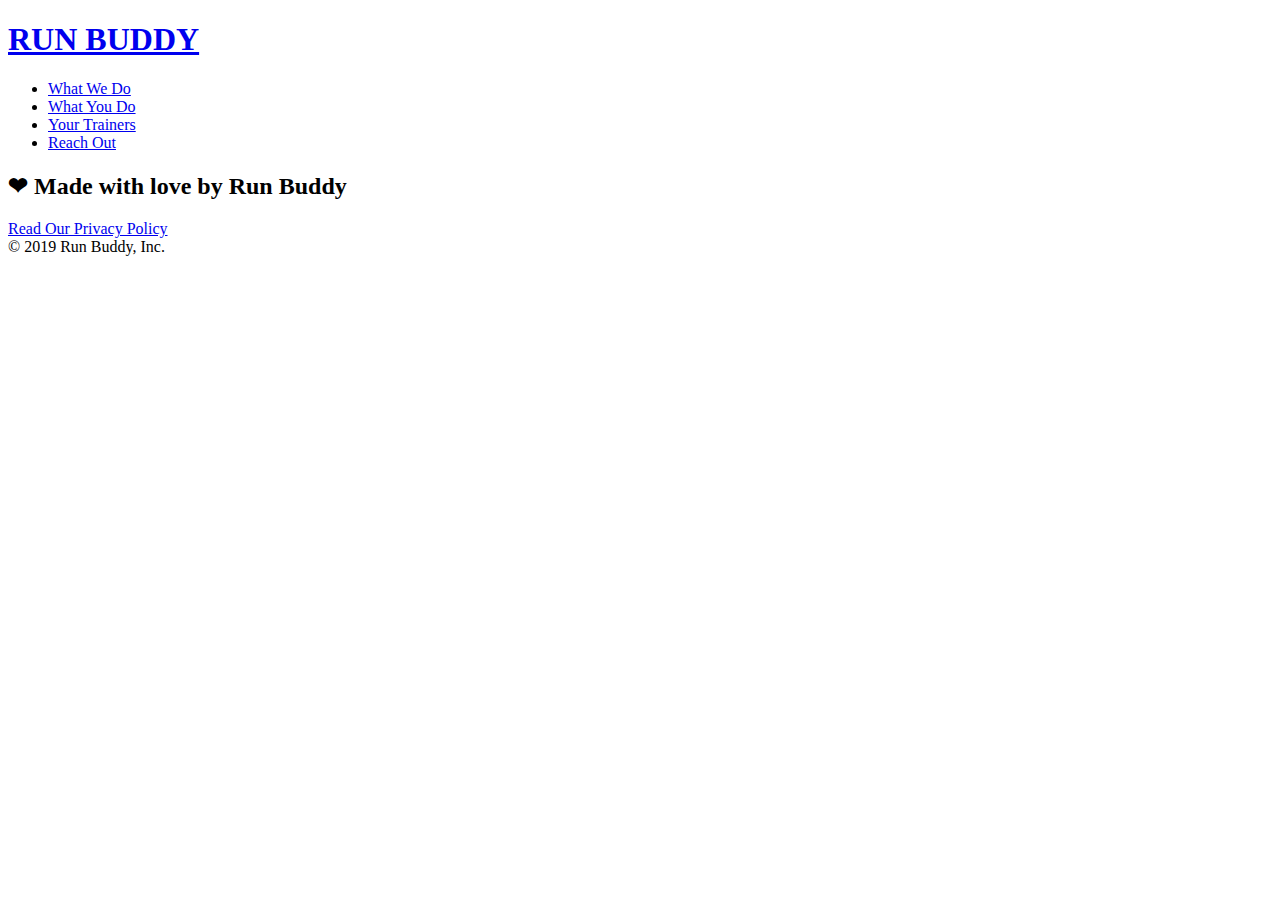
==== privacy-policy.html @ 94c3e7a5 "finished landing page" ====
<!DOCTYPE html>
<html lang="en">
  <head>
    <meta charset="UTF-8" />
    <title>Privacy Policy - Run Buddy</title>

    <header>
        <h1>
            <a href="/">RUN BUDDY</a>
        </h1>
        <nav>
            <!-- unordered list element -->
            <ul>
                <!-- list item element -->
                <li>
                    <!-- anchor element -->
                    <a href="./index.html#what-we-do">What We Do</a>
                </li>
                <li>
                    <a href="./index.html#what-you-do">What You Do</a>
                </li>
                <li>
                    <a href="./index.html#your-trainers">Your Trainers</a>
                </li>
                <li>
                    <a href="./index.html#reach-out">Reach Out</a>
                </li>
            </ul>
        </nav>
    </header>
    <section class="hero">

    </section>
  </head>




  <body>

    <footer>
        <h2>&#10084 Made with love by Run Buddy</h2>
        <div>
            <a href="#">Read Our Privacy Policy</a><br />
            &copy; 2019 Run Buddy, Inc.
        </div>
    </footer>
  </body>
</html>
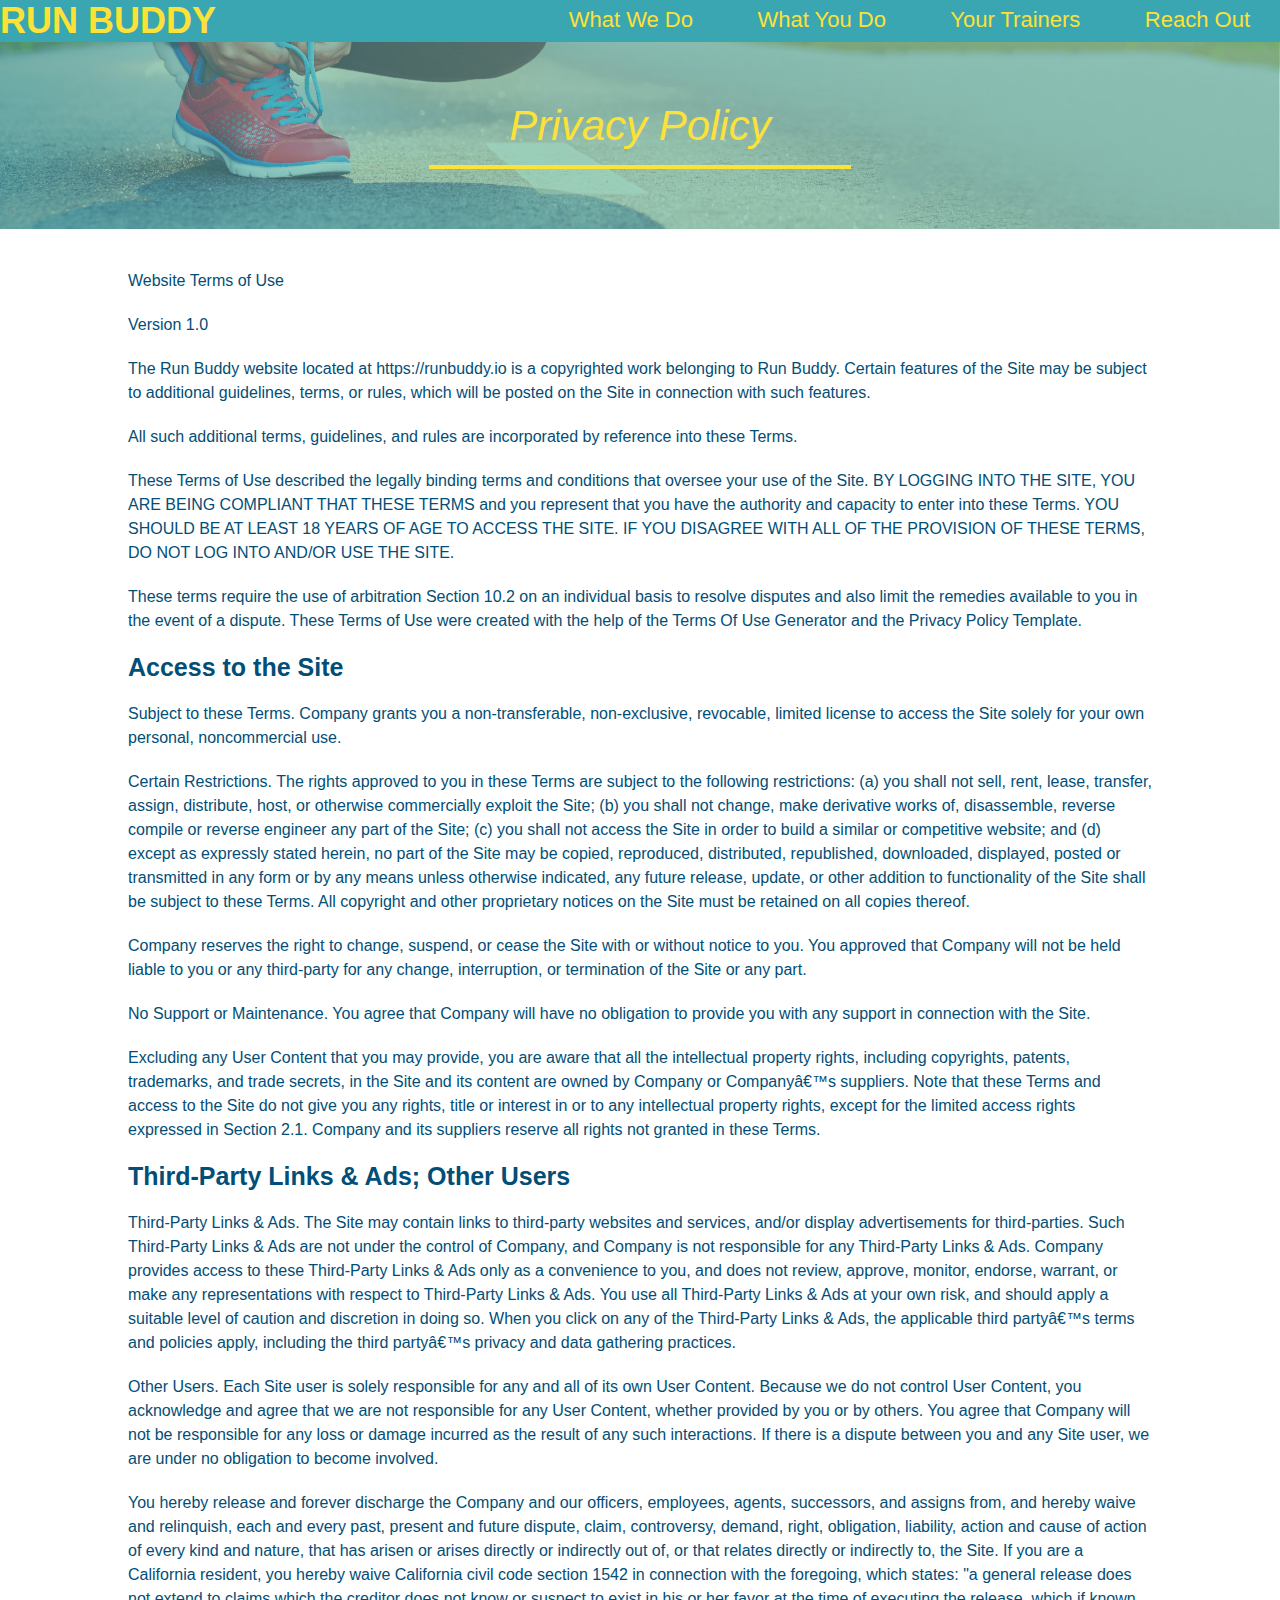
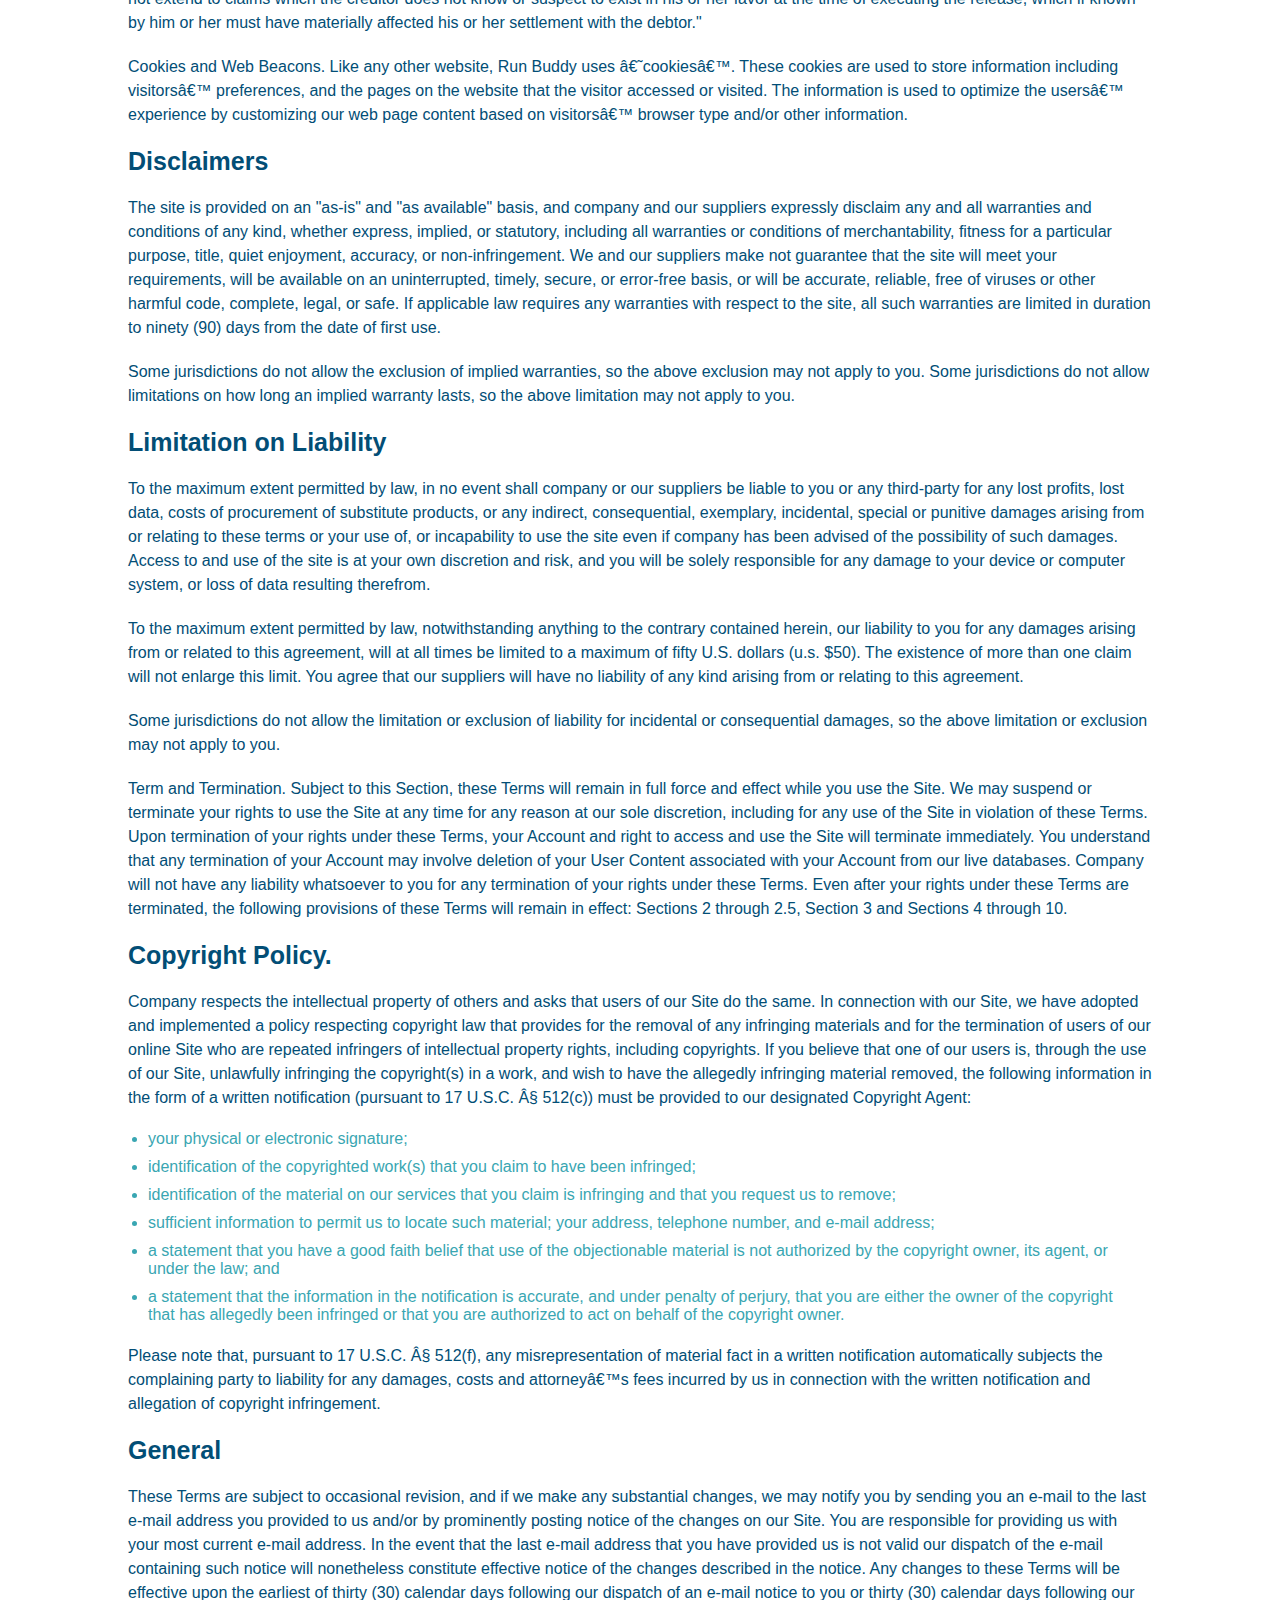
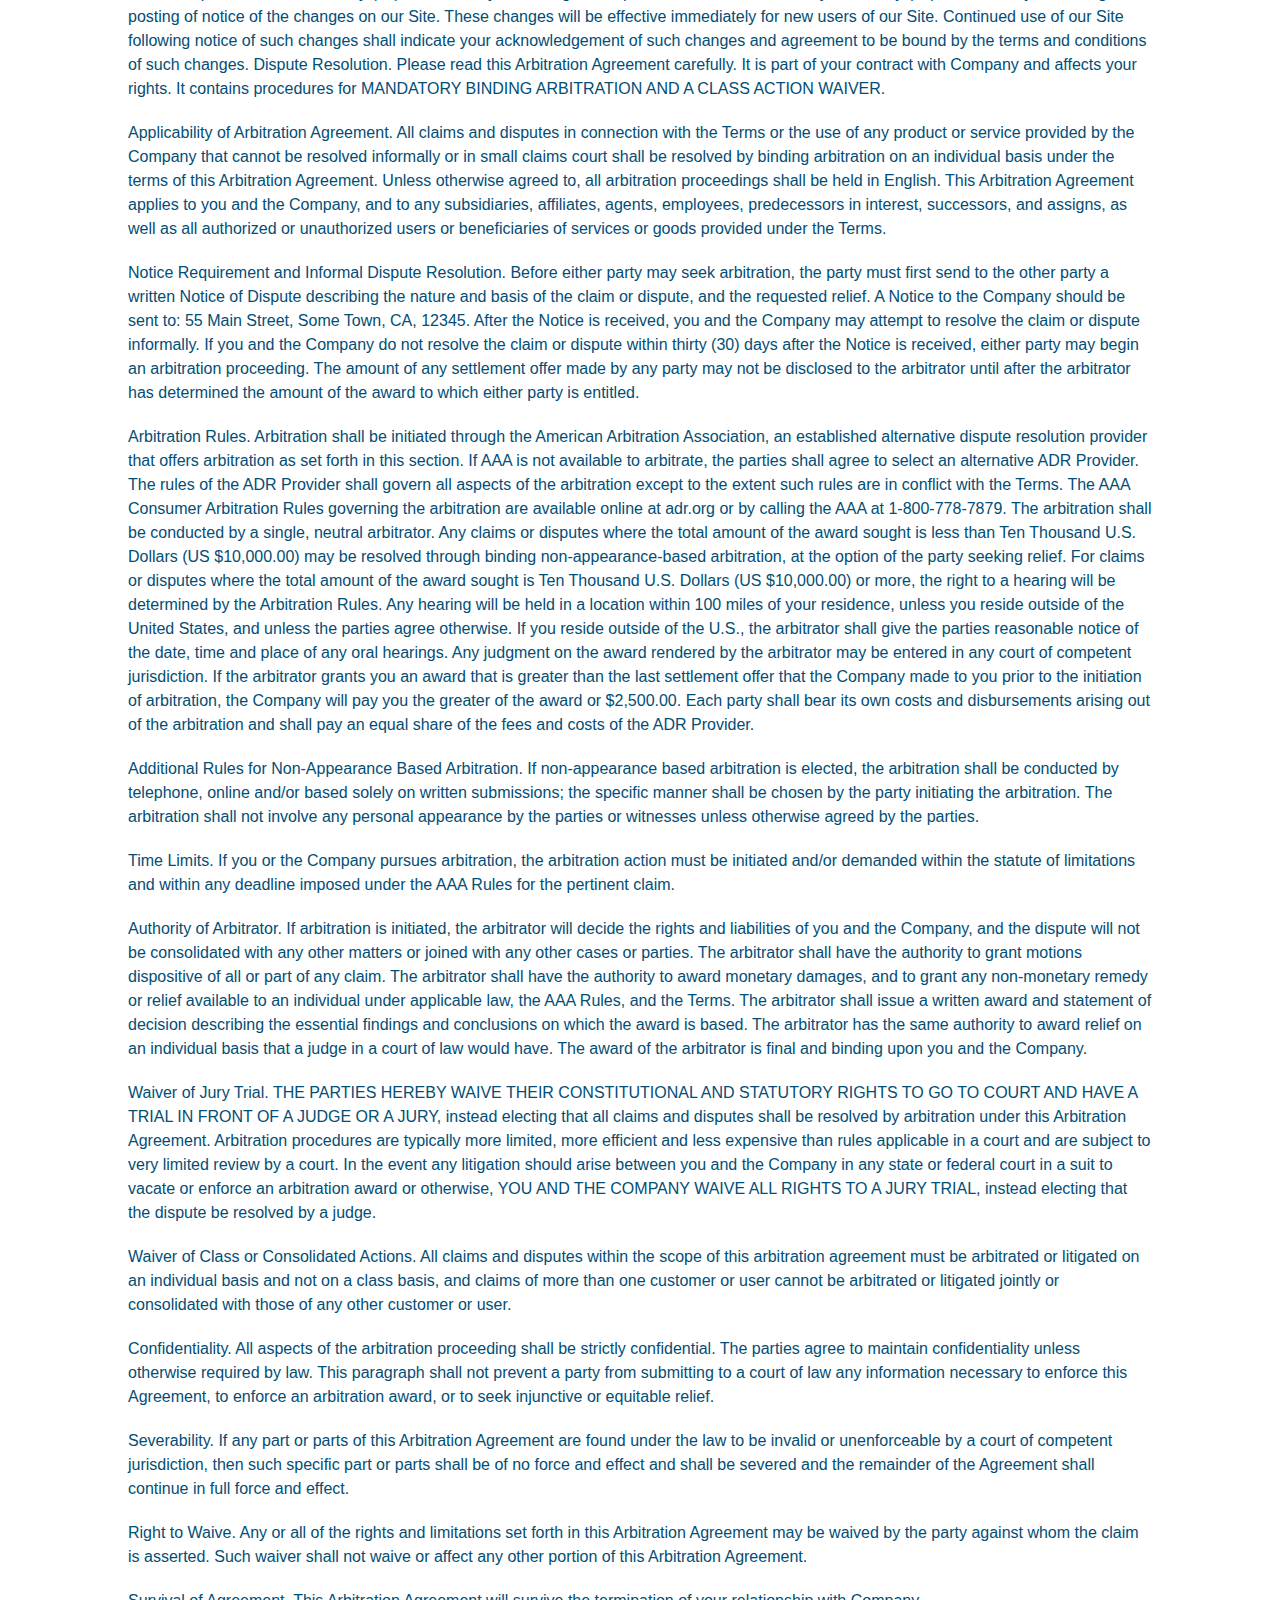
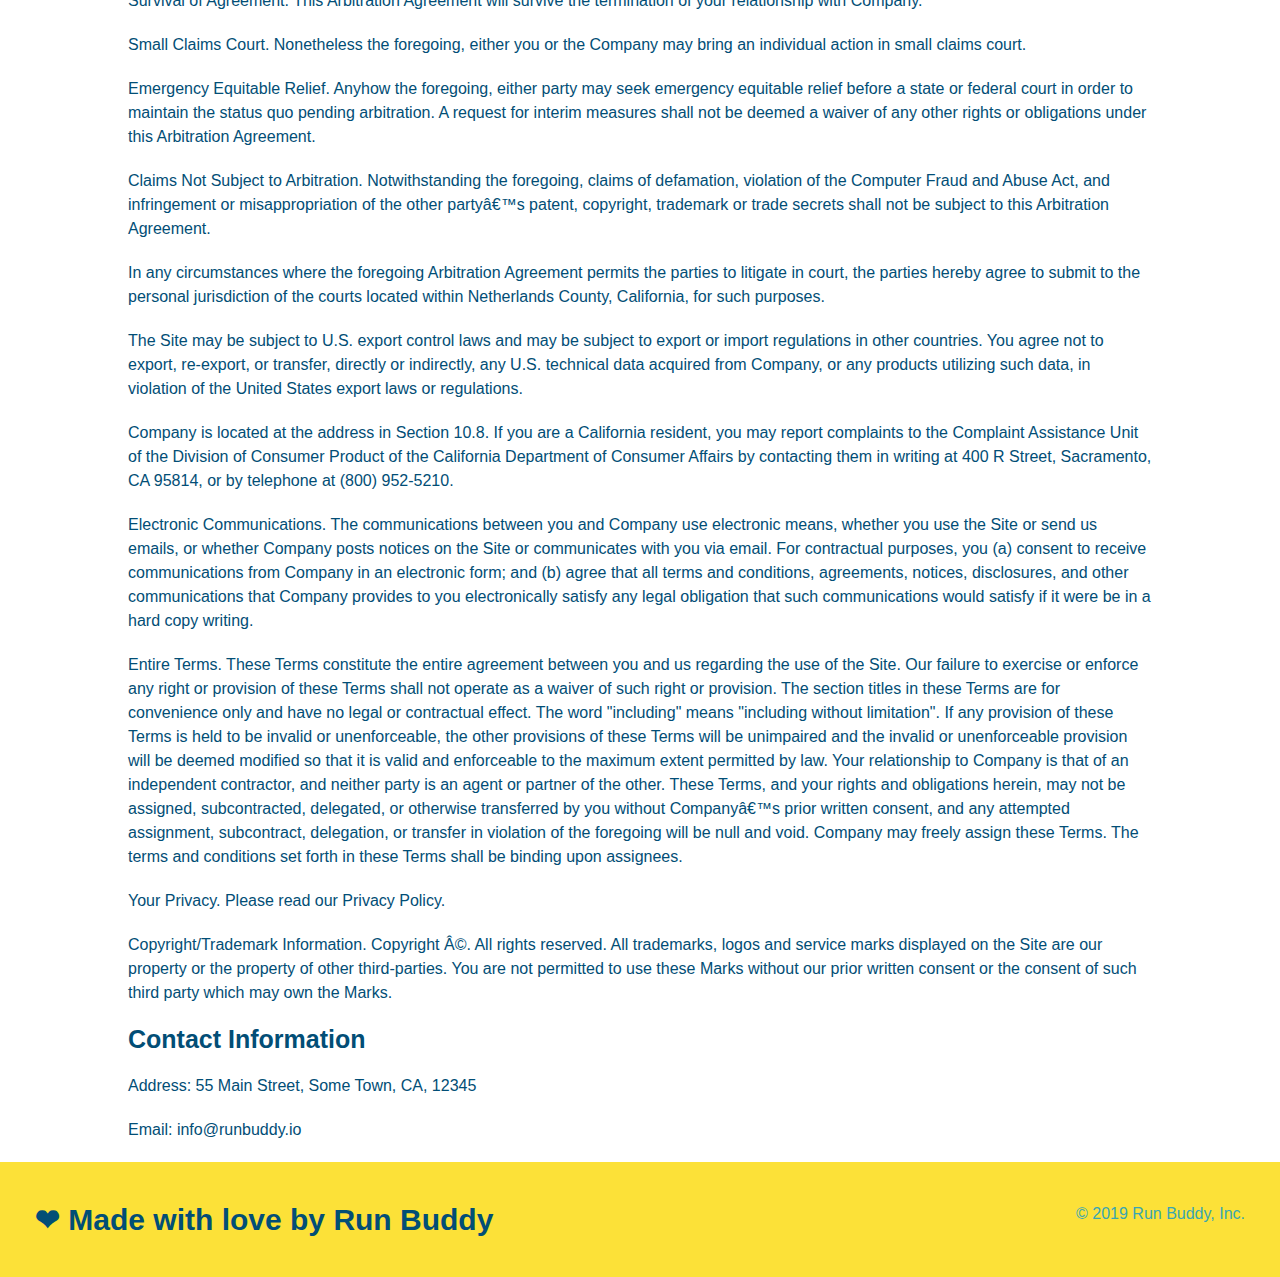
==== commit b5756aca: "privacy policy plus styles" ====
--- a/privacy-policy.html
+++ b/privacy-policy.html
@@ -3,6 +3,8 @@
   <head>
     <meta charset="UTF-8" />
     <title>Privacy Policy - Run Buddy</title>
+    <link rel="stylesheet" href="./assets/css/style.css">
+    <link rel="stylesheet" href="./assets/css/secondary-styles.css">
 
     <header>
         <h1>
@@ -29,8 +31,432 @@
         </nav>
     </header>
     <section class="hero">
-
+        <h2 class="page-title">
+            Privacy Policy
+        </h2>
     </section>
+    <article class="secondary-content">
+
+      <p>
+        Website Terms of Use
+      </p>
+
+      <p>
+        Version 1.0
+      </p>
+
+      <p>
+        The Run Buddy website located at https://runbuddy.io is a copyrighted work belonging to Run Buddy. Certain
+        features of the Site may be subject to additional guidelines, terms, or rules, which will be posted on the Site
+        in connection with such features.
+      </p>
+
+      <p>
+        All such additional terms, guidelines, and rules are incorporated by reference into these Terms.
+      </p>
+
+      <p>
+        These Terms of Use described the legally binding terms and conditions that oversee your use of the Site. BY
+        LOGGING INTO THE SITE, YOU ARE BEING COMPLIANT THAT THESE TERMS and you represent that you have the authority
+        and capacity to enter into these Terms. YOU SHOULD BE AT LEAST 18 YEARS OF AGE TO ACCESS THE SITE. IF YOU
+        DISAGREE WITH ALL OF THE PROVISION OF THESE TERMS, DO NOT LOG INTO AND/OR USE THE SITE.
+      </p>
+
+      <p>
+        These terms require the use of arbitration Section 10.2 on an individual basis to resolve disputes and also
+        limit the remedies available to you in the event of a dispute. These Terms of Use were created with the help of
+        the Terms Of Use Generator and the Privacy Policy Template.
+      </p>
+
+      <h3>
+        Access to the Site
+      </h3>
+
+      <p>
+        Subject to these Terms. Company grants you a non-transferable, non-exclusive, revocable, limited license to
+        access the Site solely for your own personal, noncommercial use.
+      </p>
+
+      <p>
+        Certain Restrictions. The rights approved to you in these Terms are subject to the following restrictions: (a)
+        you shall not sell, rent, lease, transfer, assign, distribute, host, or otherwise commercially exploit the Site;
+        (b) you shall not change, make derivative works of, disassemble, reverse compile or reverse engineer any part of
+        the Site; (c) you shall not access the Site in order to build a similar or competitive website; and (d) except
+        as expressly stated herein, no part of the Site may be copied, reproduced, distributed, republished, downloaded,
+        displayed, posted or transmitted in any form or by any means unless otherwise indicated, any future release,
+        update, or other addition to functionality of the Site shall be subject to these Terms. All copyright and other
+        proprietary notices on the Site must be retained on all copies thereof.
+      </p>
+
+      <p>
+        Company reserves the right to change, suspend, or cease the Site with or without notice to you. You approved
+        that Company will not be held liable to you or any third-party for any change, interruption, or termination of
+        the Site or any part.
+      </p>
+
+      <p>
+        No Support or Maintenance. You agree that Company will have no obligation to provide you with any support in
+        connection with the Site.
+      </p>
+
+      <p>
+        Excluding any User Content that you may provide, you are aware that all the intellectual property rights,
+        including copyrights, patents, trademarks, and trade secrets, in the Site and its content are owned by Company
+        or Companyâ€™s suppliers. Note that these Terms and access to the Site do not give you any rights, title or
+        interest in or to any intellectual property rights, except for the limited access rights expressed in Section
+        2.1. Company and its suppliers reserve all rights not granted in these Terms.
+      </p>
+
+      <h3>
+        Third-Party Links & Ads; Other Users
+      </h3>
+
+      <p>
+        Third-Party Links & Ads. The Site may contain links to third-party websites and services, and/or display
+        advertisements for third-parties. Such Third-Party Links & Ads are not under the control of Company, and Company
+        is not responsible for any Third-Party Links & Ads. Company provides access to these Third-Party Links & Ads
+        only as a convenience to you, and does not review, approve, monitor, endorse, warrant, or make any
+        representations with respect to Third-Party Links & Ads. You use all Third-Party Links & Ads at your own risk,
+        and should apply a suitable level of caution and discretion in doing so. When you click on any of the
+        Third-Party Links & Ads, the applicable third partyâ€™s terms and policies apply, including the third partyâ€™s
+        privacy and data gathering practices.
+      </p>
+
+      <p>
+        Other Users. Each Site user is solely responsible for any and all of its own User Content. Because we do not
+        control User Content, you acknowledge and agree that we are not responsible for any User Content, whether
+        provided by you or by others. You agree that Company will not be responsible for any loss or damage incurred as
+        the result of any such interactions. If there is a dispute between you and any Site user, we are under no
+        obligation to become involved.
+      </p>
+
+      <p>
+        You hereby release and forever discharge the Company and our officers, employees, agents, successors, and
+        assigns from, and hereby waive and relinquish, each and every past, present and future dispute, claim,
+        controversy, demand, right, obligation, liability, action and cause of action of every kind and nature, that has
+        arisen or arises directly or indirectly out of, or that relates directly or indirectly to, the Site. If you are
+        a California resident, you hereby waive California civil code section 1542 in connection with the foregoing,
+        which states: "a general release does not extend to claims which the creditor does not know or suspect to exist
+        in his or her favor at the time of executing the release, which if known by him or her must have materially
+        affected his or her settlement with the debtor."
+      </p>
+
+      <p>
+        Cookies and Web Beacons. Like any other website, Run Buddy uses â€˜cookiesâ€™. These cookies are used to store
+        information including visitorsâ€™ preferences, and the pages on the website that the visitor accessed or visited.
+        The information is used to optimize the usersâ€™ experience by customizing our web page content based on visitorsâ€™
+        browser type and/or other information.
+      </p>
+
+      <h3>
+        Disclaimers
+      </h3>
+
+      <p>
+        The site is provided on an "as-is" and "as available" basis, and company and our suppliers expressly disclaim
+        any and all warranties and conditions of any kind, whether express, implied, or statutory, including all
+        warranties or conditions of merchantability, fitness for a particular purpose, title, quiet enjoyment, accuracy,
+        or non-infringement. We and our suppliers make not guarantee that the site will meet your requirements, will be
+        available on an uninterrupted, timely, secure, or error-free basis, or will be accurate, reliable, free of
+        viruses or other harmful code, complete, legal, or safe. If applicable law requires any warranties with respect
+        to the site, all such warranties are limited in duration to ninety (90) days from the date of first use.
+      </p>
+
+      <p>
+        Some jurisdictions do not allow the exclusion of implied warranties, so the above exclusion may not apply to
+        you. Some jurisdictions do not allow limitations on how long an implied warranty lasts, so the above limitation
+        may not apply to you.
+      </p>
+
+      <h3>
+        Limitation on Liability
+      </h3>
+
+      <p>
+        To the maximum extent permitted by law, in no event shall company or our suppliers be liable to you or any
+        third-party for any lost profits, lost data, costs of procurement of substitute products, or any indirect,
+        consequential, exemplary, incidental, special or punitive damages arising from or relating to these terms or
+        your use of, or incapability to use the site even if company has been advised of the possibility of such
+        damages. Access to and use of the site is at your own discretion and risk, and you will be solely responsible
+        for any damage to your device or computer system, or loss of data resulting therefrom.
+      </p>
+
+      <p>
+        To the maximum extent permitted by law, notwithstanding anything to the contrary contained herein, our liability
+        to you for any damages arising from or related to this agreement, will at all times be limited to a maximum of
+        fifty U.S. dollars (u.s. $50). The existence of more than one claim will not enlarge this limit. You agree that
+        our suppliers will have no liability of any kind arising from or relating to this agreement.
+      </p>
+
+      <p>
+        Some jurisdictions do not allow the limitation or exclusion of liability for incidental or consequential
+        damages, so the above limitation or exclusion may not apply to you.
+      </p>
+
+      <p>
+        Term and Termination. Subject to this Section, these Terms will remain in full force and effect while you use
+        the Site. We may suspend or terminate your rights to use the Site at any time for any reason at our sole
+        discretion, including for any use of the Site in violation of these Terms. Upon termination of your rights under
+        these Terms, your Account and right to access and use the Site will terminate immediately. You understand that
+        any termination of your Account may involve deletion of your User Content associated with your Account from our
+        live databases. Company will not have any liability whatsoever to you for any termination of your rights under
+        these Terms. Even after your rights under these Terms are terminated, the following provisions of these Terms
+        will remain in effect: Sections 2 through 2.5, Section 3 and Sections 4 through 10.
+      </p>
+
+      <h3>
+        Copyright Policy.
+      </h3>
+
+      <p>
+        Company respects the intellectual property of others and asks that users of our Site do the same. In connection
+        with our Site, we have adopted and implemented a policy respecting copyright law that provides for the removal
+        of any infringing materials and for the termination of users of our online Site who are repeated infringers of
+        intellectual property rights, including copyrights. If you believe that one of our users is, through the use of
+        our Site, unlawfully infringing the copyright(s) in a work, and wish to have the allegedly infringing material
+        removed, the following information in the form of a written notification (pursuant to 17 U.S.C. Â§ 512(c)) must
+        be provided to our designated Copyright Agent:
+      </p>
+
+      <ul>
+        <li>
+          your physical or electronic signature;
+        </li>
+        <li>
+          identification of the copyrighted work(s) that you claim to have been infringed;
+        </li>
+        <li>
+          identification of the material on our services that you claim is infringing and that you request us to remove;
+        </li>
+        <li>
+          sufficient information to permit us to locate such material; your address, telephone number, and e-mail
+          address;
+        </li>
+        <li>
+          a statement that you have a good faith belief that use of the objectionable material is not authorized by the
+          copyright owner, its agent, or under the law; and
+        </li>
+        <li>
+          a statement that the information in the notification is accurate, and under penalty of perjury, that you are
+          either the owner of the copyright that has allegedly been infringed or that you are authorized to act on
+          behalf of the copyright owner.
+        </li>
+      </ul>
+
+      <p>
+        Please note that, pursuant to 17 U.S.C. Â§ 512(f), any misrepresentation of material fact in a written
+        notification automatically subjects the complaining party to liability for any damages, costs and attorneyâ€™s
+        fees incurred by us in connection with the written notification and allegation of copyright infringement.
+      </p>
+
+      <h3>
+        General
+      </h3>
+
+      <p>
+        These Terms are subject to occasional revision, and if we make any substantial changes, we may notify you by
+        sending you an e-mail to the last e-mail address you provided to us and/or by prominently posting notice of the
+        changes on our Site. You are responsible for providing us with your most current e-mail address. In the event
+        that the last e-mail address that you have provided us is not valid our dispatch of the e-mail containing such
+        notice will nonetheless constitute effective notice of the changes described in the notice. Any changes to these
+        Terms will be effective upon the earliest of thirty (30) calendar days following our dispatch of an e-mail
+        notice to you or thirty (30) calendar days following our posting of notice of the changes on our Site. These
+        changes will be effective immediately for new users of our Site. Continued use of our Site following notice of
+        such changes shall indicate your acknowledgement of such changes and agreement to be bound by the terms and
+        conditions of such changes. Dispute Resolution. Please read this Arbitration Agreement carefully. It is part of
+        your contract with Company and affects your rights. It contains procedures for MANDATORY BINDING ARBITRATION AND
+        A CLASS ACTION WAIVER.
+      </p>
+
+      <p>
+        Applicability of Arbitration Agreement. All claims and disputes in connection with the Terms or the use of any
+        product or service provided by the Company that cannot be resolved informally or in small claims court shall be
+        resolved by binding arbitration on an individual basis under the terms of this Arbitration Agreement. Unless
+        otherwise agreed to, all arbitration proceedings shall be held in English. This Arbitration Agreement applies to
+        you and the Company, and to any subsidiaries, affiliates, agents, employees, predecessors in interest,
+        successors, and assigns, as well as all authorized or unauthorized users or beneficiaries of services or goods
+        provided under the Terms.
+      </p>
+
+      <p>
+        Notice Requirement and Informal Dispute Resolution. Before either party may seek arbitration, the party must
+        first send to the other party a written Notice of Dispute describing the nature and basis of the claim or
+        dispute, and the requested relief. A Notice to the Company should be sent to: 55 Main Street, Some Town, CA,
+        12345. After the Notice is received, you and the Company may attempt to resolve the claim or dispute informally.
+        If you and the Company do not resolve the claim or dispute within thirty (30) days after the Notice is received,
+        either party may begin an arbitration proceeding. The amount of any settlement offer made by any party may not
+        be disclosed to the arbitrator until after the arbitrator has determined the amount of the award to which either
+        party is entitled.
+      </p>
+
+      <p>
+        Arbitration Rules. Arbitration shall be initiated through the American Arbitration Association, an established
+        alternative dispute resolution provider that offers arbitration as set forth in this section. If AAA is not
+        available to arbitrate, the parties shall agree to select an alternative ADR Provider. The rules of the ADR
+        Provider shall govern all aspects of the arbitration except to the extent such rules are in conflict with the
+        Terms. The AAA Consumer Arbitration Rules governing the arbitration are available online at adr.org or by
+        calling the AAA at 1-800-778-7879. The arbitration shall be conducted by a single, neutral arbitrator. Any
+        claims or disputes where the total amount of the award sought is less than Ten Thousand U.S. Dollars (US
+        $10,000.00) may be resolved through binding non-appearance-based arbitration, at the option of the party seeking
+        relief. For claims or disputes where the total amount of the award sought is Ten Thousand U.S. Dollars (US
+        $10,000.00) or more, the right to a hearing will be determined by the Arbitration Rules. Any hearing will be
+        held in a location within 100 miles of your residence, unless you reside outside of the United States, and
+        unless the parties agree otherwise. If you reside outside of the U.S., the arbitrator shall give the parties
+        reasonable notice of the date, time and place of any oral hearings. Any judgment on the award rendered by the
+        arbitrator may be entered in any court of competent jurisdiction. If the arbitrator grants you an award that is
+        greater than the last settlement offer that the Company made to you prior to the initiation of arbitration, the
+        Company will pay you the greater of the award or $2,500.00. Each party shall bear its own costs and
+        disbursements arising out of the arbitration and shall pay an equal share of the fees and costs of the ADR
+        Provider.
+      </p>
+
+      <p>
+        Additional Rules for Non-Appearance Based Arbitration. If non-appearance based arbitration is elected, the
+        arbitration shall be conducted by telephone, online and/or based solely on written submissions; the specific
+        manner shall be chosen by the party initiating the arbitration. The arbitration shall not involve any personal
+        appearance by the parties or witnesses unless otherwise agreed by the parties.
+      </p>
+
+      <p>
+        Time Limits. If you or the Company pursues arbitration, the arbitration action must be initiated and/or demanded
+        within the statute of limitations and within any deadline imposed under the AAA Rules for the pertinent claim.
+      </p>
+
+      <p>
+        Authority of Arbitrator. If arbitration is initiated, the arbitrator will decide the rights and liabilities of
+        you and the Company, and the dispute will not be consolidated with any other matters or joined with any other
+        cases or parties. The arbitrator shall have the authority to grant motions dispositive of all or part of any
+        claim. The arbitrator shall have the authority to award monetary damages, and to grant any non-monetary remedy
+        or relief available to an individual under applicable law, the AAA Rules, and the Terms. The arbitrator shall
+        issue a written award and statement of decision describing the essential findings and conclusions on which the
+        award is based. The arbitrator has the same authority to award relief on an individual basis that a judge in a
+        court of law would have. The award of the arbitrator is final and binding upon you and the Company.
+      </p>
+
+      <p>
+        Waiver of Jury Trial. THE PARTIES HEREBY WAIVE THEIR CONSTITUTIONAL AND STATUTORY RIGHTS TO GO TO COURT AND HAVE
+        A TRIAL IN FRONT OF A JUDGE OR A JURY, instead electing that all claims and disputes shall be resolved by
+        arbitration under this Arbitration Agreement. Arbitration procedures are typically more limited, more efficient
+        and less expensive than rules applicable in a court and are subject to very limited review by a court. In the
+        event any litigation should arise between you and the Company in any state or federal court in a suit to vacate
+        or enforce an arbitration award or otherwise, YOU AND THE COMPANY WAIVE ALL RIGHTS TO A JURY TRIAL, instead
+        electing that the dispute be resolved by a judge.
+      </p>
+
+      <p>
+        Waiver of Class or Consolidated Actions. All claims and disputes within the scope of this arbitration agreement
+        must be arbitrated or litigated on an individual basis and not on a class basis, and claims of more than one
+        customer or user cannot be arbitrated or litigated jointly or consolidated with those of any other customer or
+        user.
+      </p>
+
+      <p>
+        Confidentiality. All aspects of the arbitration proceeding shall be strictly confidential. The parties agree to
+        maintain confidentiality unless otherwise required by law. This paragraph shall not prevent a party from
+        submitting to a court of law any information necessary to enforce this Agreement, to enforce an arbitration
+        award, or to seek injunctive or equitable relief.
+      </p>
+
+      <p>
+        Severability. If any part or parts of this Arbitration Agreement are found under the law to be invalid or
+        unenforceable by a court of competent jurisdiction, then such specific part or parts shall be of no force and
+        effect and shall be severed and the remainder of the Agreement shall continue in full force and effect.
+      </p>
+
+      <p>
+        Right to Waive. Any or all of the rights and limitations set forth in this Arbitration Agreement may be waived
+        by the party against whom the claim is asserted. Such waiver shall not waive or affect any other portion of this
+        Arbitration Agreement.
+      </p>
+
+      <p>
+        Survival of Agreement. This Arbitration Agreement will survive the termination of your relationship with
+        Company.
+      </p>
+
+      <p>
+        Small Claims Court. Nonetheless the foregoing, either you or the Company may bring an individual action in small
+        claims court.
+      </p>
+
+      <p>
+        Emergency Equitable Relief. Anyhow the foregoing, either party may seek emergency equitable relief before a
+        state or federal court in order to maintain the status quo pending arbitration. A request for interim measures
+        shall not be deemed a waiver of any other rights or obligations under this Arbitration Agreement.
+      </p>
+
+      <p>
+        Claims Not Subject to Arbitration. Notwithstanding the foregoing, claims of defamation, violation of the
+        Computer Fraud and Abuse Act, and infringement or misappropriation of the other partyâ€™s patent, copyright,
+        trademark or trade secrets shall not be subject to this Arbitration Agreement.
+      </p>
+
+      <p>
+        In any circumstances where the foregoing Arbitration Agreement permits the parties to litigate in court, the
+        parties hereby agree to submit to the personal jurisdiction of the courts located within Netherlands County,
+        California, for such purposes.
+      </p>
+
+      <p>
+        The Site may be subject to U.S. export control laws and may be subject to export or import regulations in other
+        countries. You agree not to export, re-export, or transfer, directly or indirectly, any U.S. technical data
+        acquired from Company, or any products utilizing such data, in violation of the United States export laws or
+        regulations.
+      </p>
+
+      <p>
+        Company is located at the address in Section 10.8. If you are a California resident, you may report complaints
+        to the Complaint Assistance Unit of the Division of Consumer Product of the California Department of Consumer
+        Affairs by contacting them in writing at 400 R Street, Sacramento, CA 95814, or by telephone at (800) 952-5210.
+      </p>
+
+      <p>
+        Electronic Communications. The communications between you and Company use electronic means, whether you use the
+        Site or send us emails, or whether Company posts notices on the Site or communicates with you via email. For
+        contractual purposes, you (a) consent to receive communications from Company in an electronic form; and (b)
+        agree that all terms and conditions, agreements, notices, disclosures, and other communications that Company
+        provides to you electronically satisfy any legal obligation that such communications would satisfy if it were be
+        in a hard copy writing.
+      </p>
+
+      <p>
+        Entire Terms. These Terms constitute the entire agreement between you and us regarding the use of the Site. Our
+        failure to exercise or enforce any right or provision of these Terms shall not operate as a waiver of such right
+        or provision. The section titles in these Terms are for convenience only and have no legal or contractual
+        effect. The word "including" means "including without limitation". If any provision of these Terms is held to be
+        invalid or unenforceable, the other provisions of these Terms will be unimpaired and the invalid or
+        unenforceable provision will be deemed modified so that it is valid and enforceable to the maximum extent
+        permitted by law. Your relationship to Company is that of an independent contractor, and neither party is an
+        agent or partner of the other. These Terms, and your rights and obligations herein, may not be assigned,
+        subcontracted, delegated, or otherwise transferred by you without Companyâ€™s prior written consent, and any
+        attempted assignment, subcontract, delegation, or transfer in violation of the foregoing will be null and void.
+        Company may freely assign these Terms. The terms and conditions set forth in these Terms shall be binding upon
+        assignees.
+      </p>
+
+      <p>
+        Your Privacy. Please read our Privacy Policy.
+      </p>
+
+      <p>
+        Copyright/Trademark Information. Copyright Â©. All rights reserved. All trademarks, logos and service marks
+        displayed on the Site are our property or the property of other third-parties. You are not permitted to use
+        these Marks without our prior written consent or the consent of such third party which may own the Marks.
+      </p>
+
+      <h3>
+        Contact Information
+      </h3>
+
+      <p>
+        Address: 55 Main Street, Some Town, CA, 12345
+      </p>
+
+      <p>
+        Email: info@runbuddy.io
+      </p>
+
+    </article>
   </head>
 
 
@@ -41,7 +467,7 @@
     <footer>
         <h2>&#10084 Made with love by Run Buddy</h2>
         <div>
-            <a href="#">Read Our Privacy Policy</a><br />
+           <!-- <a href="#">Read Our Privacy Policy</a><br /> -->
             &copy; 2019 Run Buddy, Inc.
         </div>
     </footer>
--- a/assets/css/style.css
+++ b/assets/css/style.css
@@ -0,0 +1,275 @@
+* {
+    margin: 0px;
+    padding: 0px;
+    box-sizing: border-box;
+}
+
+body {
+    /* more on this crazy alphanumerical value in a minute! */
+    color: #39a6b2;
+    font-family: Helvetica, Arial, sans-serif;
+  }
+
+header {
+    padding: 20px 35 px;
+    background-color: #39a6b2;
+}
+
+header h1 {
+    font-weight: bold;
+    font-size: 36px;
+    color: #fce138;
+    margin: 0;
+    display: inline;
+}
+
+header a {
+    color: #fce138;
+    text-decoration: none;
+    color: #fce138;
+}
+
+header nav {
+    float: right;
+    margin: 7px 0;
+}
+
+header nav ul li {
+    display: inline;
+}
+
+header nav ul li a {
+    margin: 0 30px;
+    font-weight: lighter;
+    font-size: 22px;
+}
+
+
+
+/* feet stuff */
+footer {
+    background: #fce138;
+    width: 100%;
+    padding: 40px 35px;
+}
+
+footer h2 {
+    display: inline;
+    color: #024e76;
+    font-size: 30px;
+    margin: 0px;
+}
+
+footer div {
+    float: right;
+    line-height: 1.5;
+    text-align: right;
+}
+
+footer a {
+    color: #024e76;
+}
+
+section {
+    padding: 60px;
+    /* background-image: url(../images/hero-bg.jpg); */
+}
+
+/* hero */
+.hero {
+    background-image: url(../images/hero-bg.jpg);
+    height: 600px;
+    background-size: cover;
+    background-position: center;
+    position: relative;
+}
+
+.hero-form {
+    background-color: #fce138;
+    padding: 20px;
+    width: 500px;
+    color: #024e76;
+    border-style: solid;
+    border-width: 3px;
+    border-color: #024e76;
+    position: absolute;
+    bottom: 120px;
+    right: 140px;
+}
+
+.hero-form h3 {
+    font-size: 24px;
+    margin: 0;
+}
+
+.hero-form p {
+    margin: 5px 0 15px 0;
+}
+
+.hero-form label {
+    margin-bottom: 0 5px;
+}
+
+.hero-form button {
+    color: #fce138;
+    background-color: #024e76;
+    border: none;
+    padding: 10px 20px;
+    font-size: 16px;
+}
+
+.form-input {
+    border: 1px solid #024e76;
+    display: block;
+    padding: 7px 15px;
+    color: #024e76;
+    width: 100%;
+    margin-bottom: 15px;
+}
+
+.intro {
+    text-align: center;
+}
+
+.intro p {
+    line-height: 1.7;
+    color: #39a6b2;
+    width: 80%;
+    font-size: 20px;
+    margin: 0 auto;
+}
+
+.steps {
+    text-align: center;
+    background: #fce138;
+}
+
+.steps div {
+    margin-bottom: 80px;
+}
+
+.steps img {
+    width: 15%;
+    margin: 10px 0;
+}
+
+.steps h3 {
+    color: #024e76;
+    font-size: 46px;
+    margin-top: 10px;
+}
+
+.steps span {
+    font-size: 38px;
+}
+
+.steps p {
+    color: #39a6b2;
+    font-size: 23px;
+}
+
+.section-title {
+    font-size: 55px;
+    color: #024e76;
+    margin-bottom: 35px;
+    padding: 0 100px 20px 100px;
+    display: inline-block;
+    border-bottom: 3px solid;
+  }
+  
+  .primary-border {
+    border-color: #fce138;
+  }
+  
+  .secondary-border {
+    border-color: #39a6b2;
+  }
+
+  .trainers {
+      text-align: center;
+  }
+
+  .trainer {
+      width: 900px;
+      margin: 0 auto 30px auto;
+      background: #024e76;
+      color: #fce138;
+      overflow: auto;
+  }
+
+  .trainer img {
+      width: 35%;
+      float: left;
+  }
+
+  .trainer-bio {
+      padding: 35px;
+      float: left;
+      width: 65%;
+  }
+
+.text-left {
+    text-align: left;
+}
+
+.text-right {
+    text-align: right;
+}
+
+.trainer-bio h3 {
+    font-size: 32px;
+    margin-bottom: 8px;
+  }
+  
+.trainer-bio h4 {
+    font-weight: lighter;
+    font-size: 26px;
+    margin-bottom: 25px;
+  }
+  
+.trainer-bio p {
+    font-size: 17px;
+    line-height: 1.3;
+  }
+
+/* REACH OUT STYLES START */
+.contact {
+    text-align: center;
+    background: #024e76;
+  }
+
+.contact h2 {
+    color: #fce138;
+}
+
+  .contact-info h3 {
+    color: #fce138;
+    font-size: 32px;
+  }
+  
+  .contact-info p, .contact-info address {
+    margin: 20px 0;
+    line-height: 1.5;
+    font-size: 20px;
+    font-style: normal;
+  }
+  
+  .contact-info a {
+    color: #fce138;
+  }
+
+  .contact-info iframe {
+    width: 400px;
+    height: 400px;
+}
+
+.contact-info div {
+    width: 410px;
+    display: inline-block;
+    vertical-align: top;
+    text-align: left;
+    margin: 30px 0 0 60px;
+    color: white;
+  }
+  
+  /* REACH OUT STYLES END */--- a/assets/css/secondary-styles.css
+++ b/assets/css/secondary-styles.css
@@ -0,0 +1,43 @@
+.hero {
+    background-position: bottom;
+    height: auto;
+    text-align: center;
+    margin-bottom: 40px;
+}
+
+.page-title {
+    color: #fce138;
+    display: inline-block;
+    border-bottom: 4px solid;
+    border-color: #fce138;
+    padding: 0 80px 15px 80px;
+    font-weight: normal;
+    font-size: 42px;
+    font-style: italic;
+}
+
+.secondary-content {
+    width: 80%;
+    margin: auto;
+    color: #024e76;
+}
+
+.secondary-content h3 {
+    font-size: 25px;
+    margin: 20px 0 20px 0;
+}
+
+.secondary-content p {
+    font-size: 16px;
+    line-height: 1.5;
+    margin: 20px 0 20px 0;
+}
+
+.secondary-content ul {
+    margin: 15px 20px 15px 20px;
+}
+
+.secondary-content li {
+    color: #39a6b2;
+    margin: 10px 0 10px 0;
+}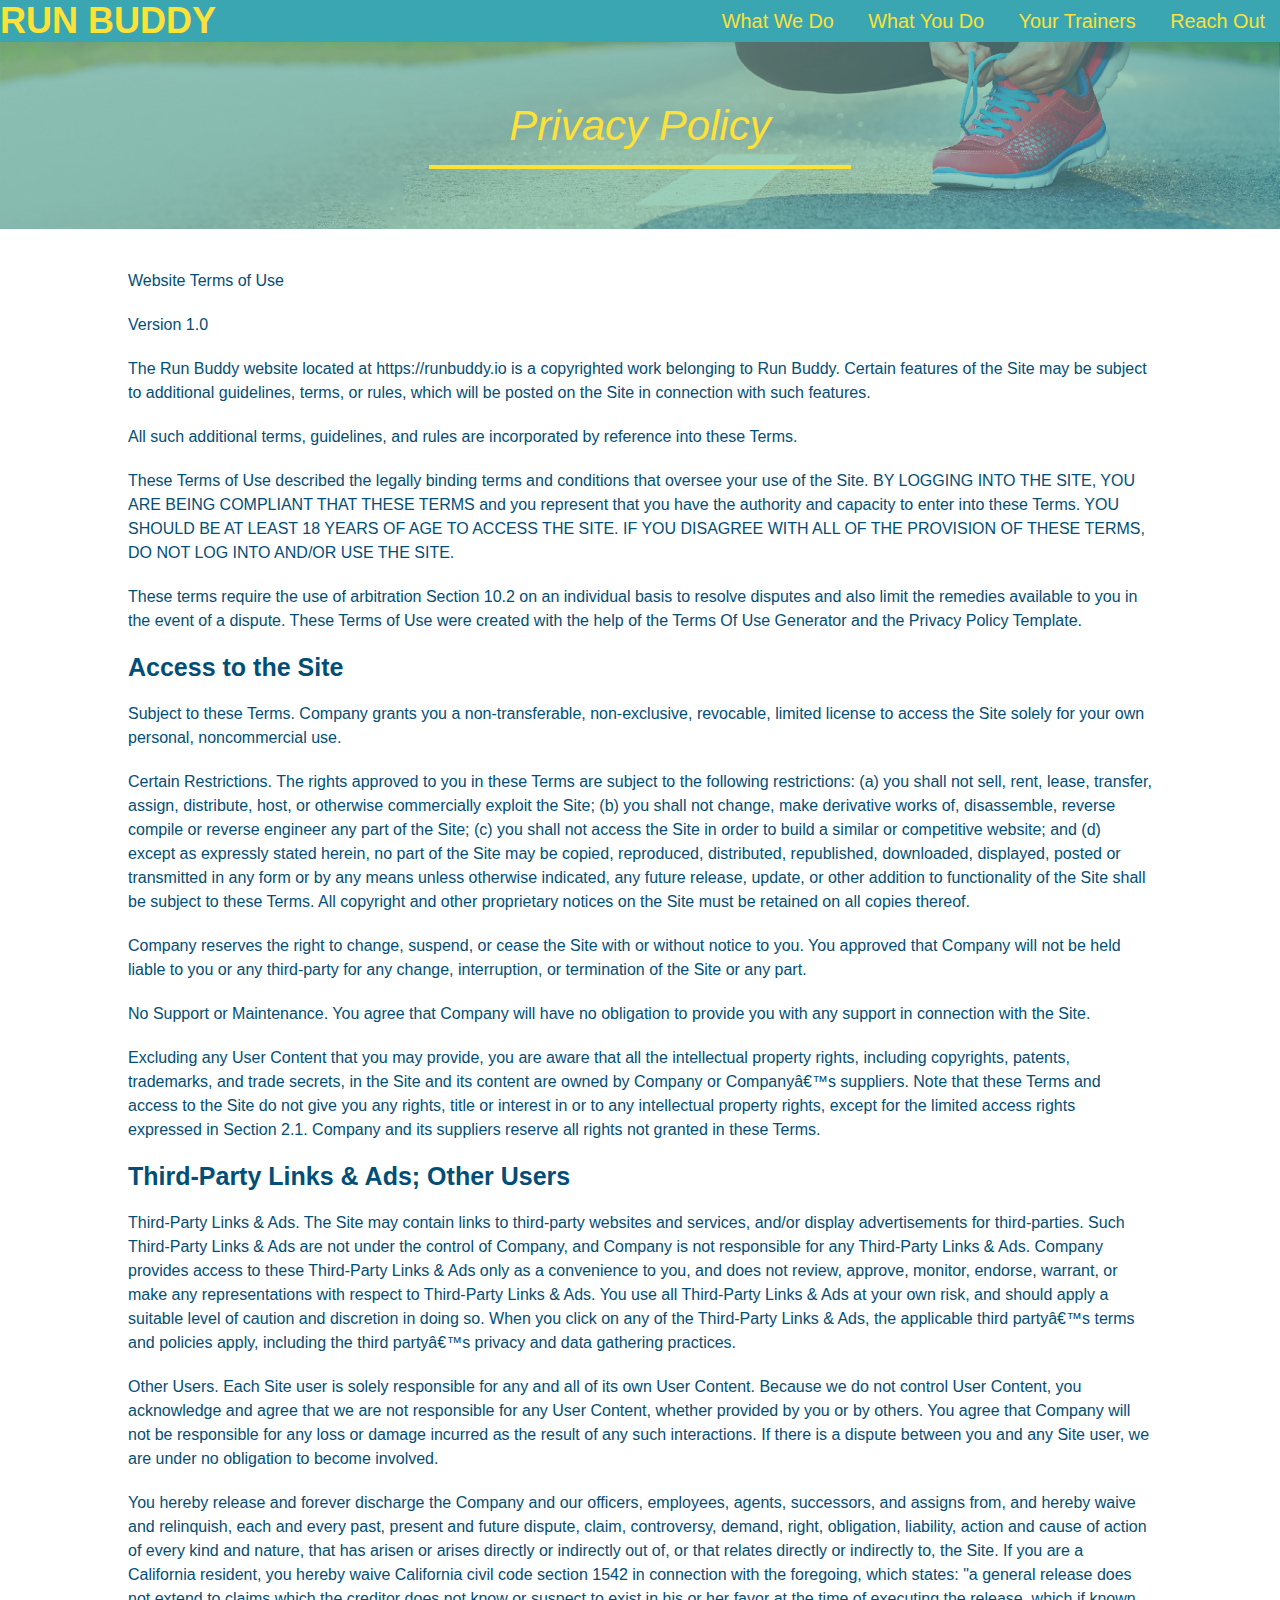
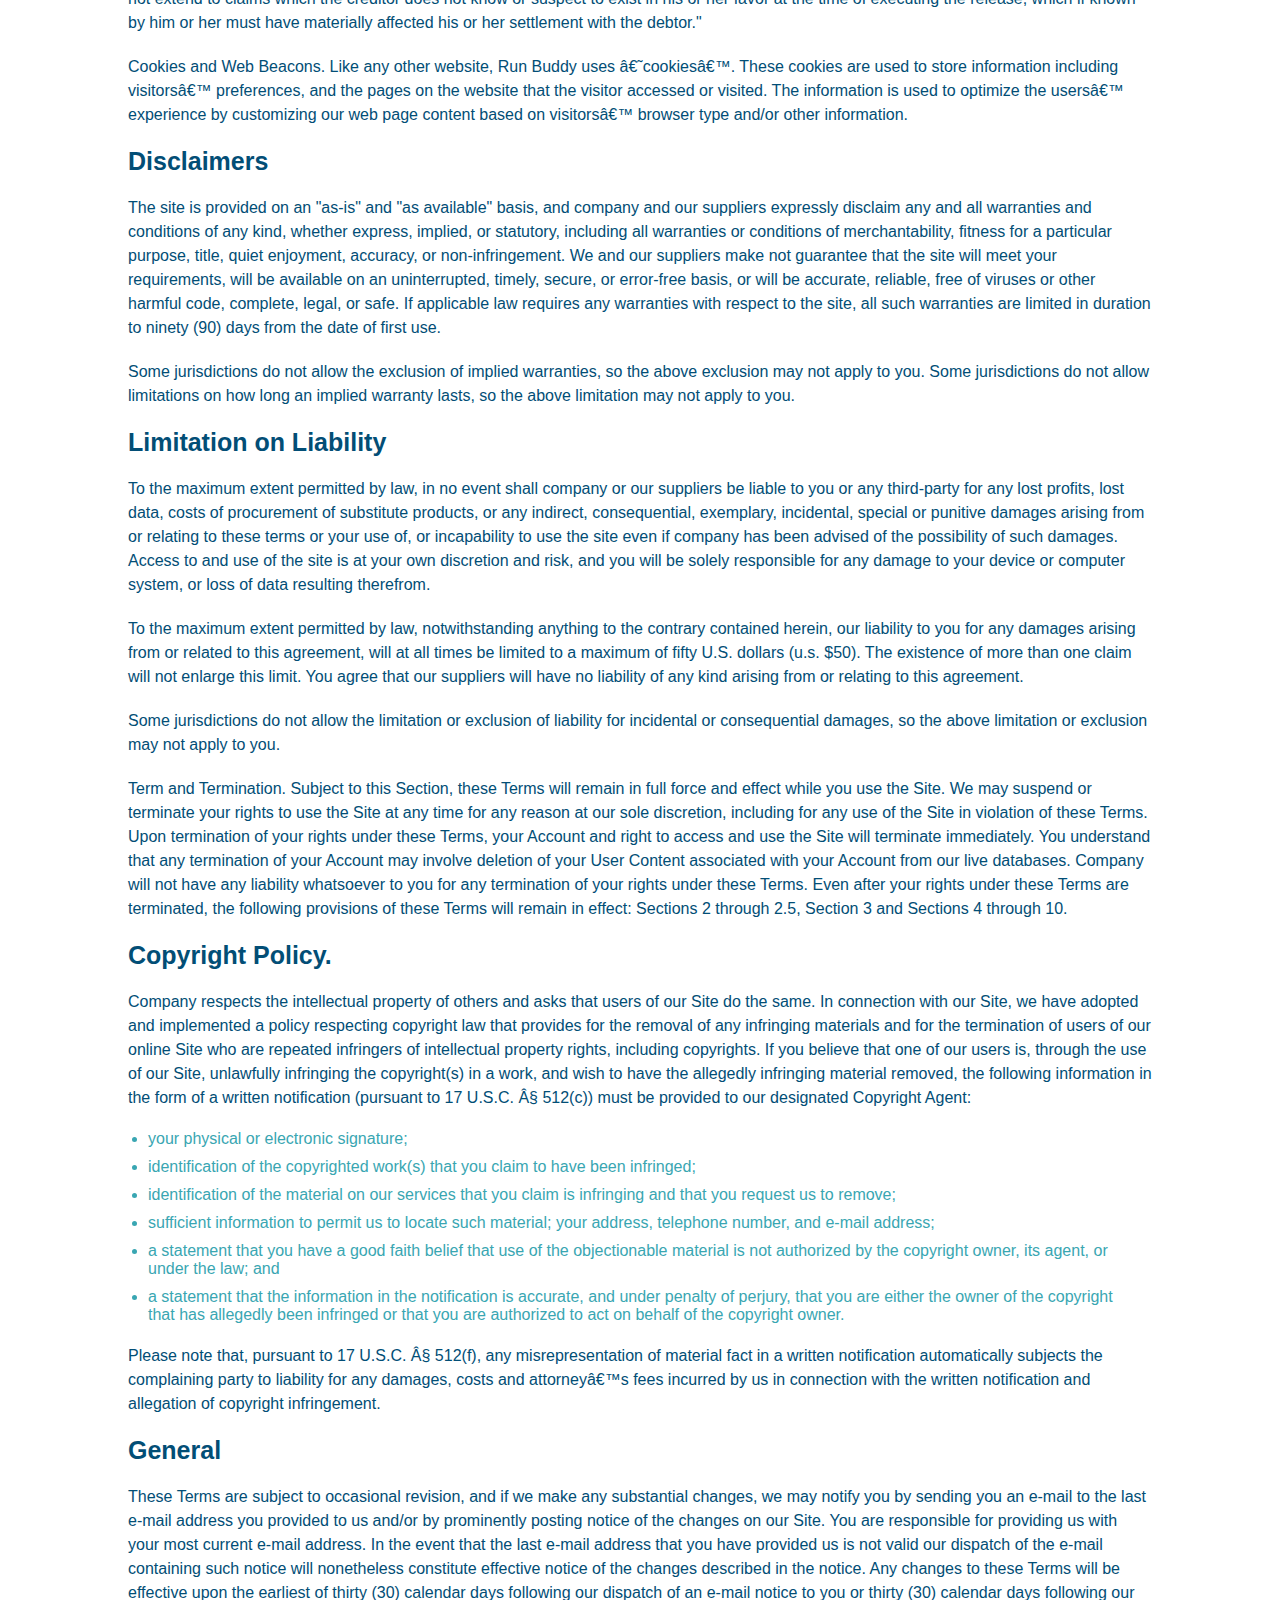
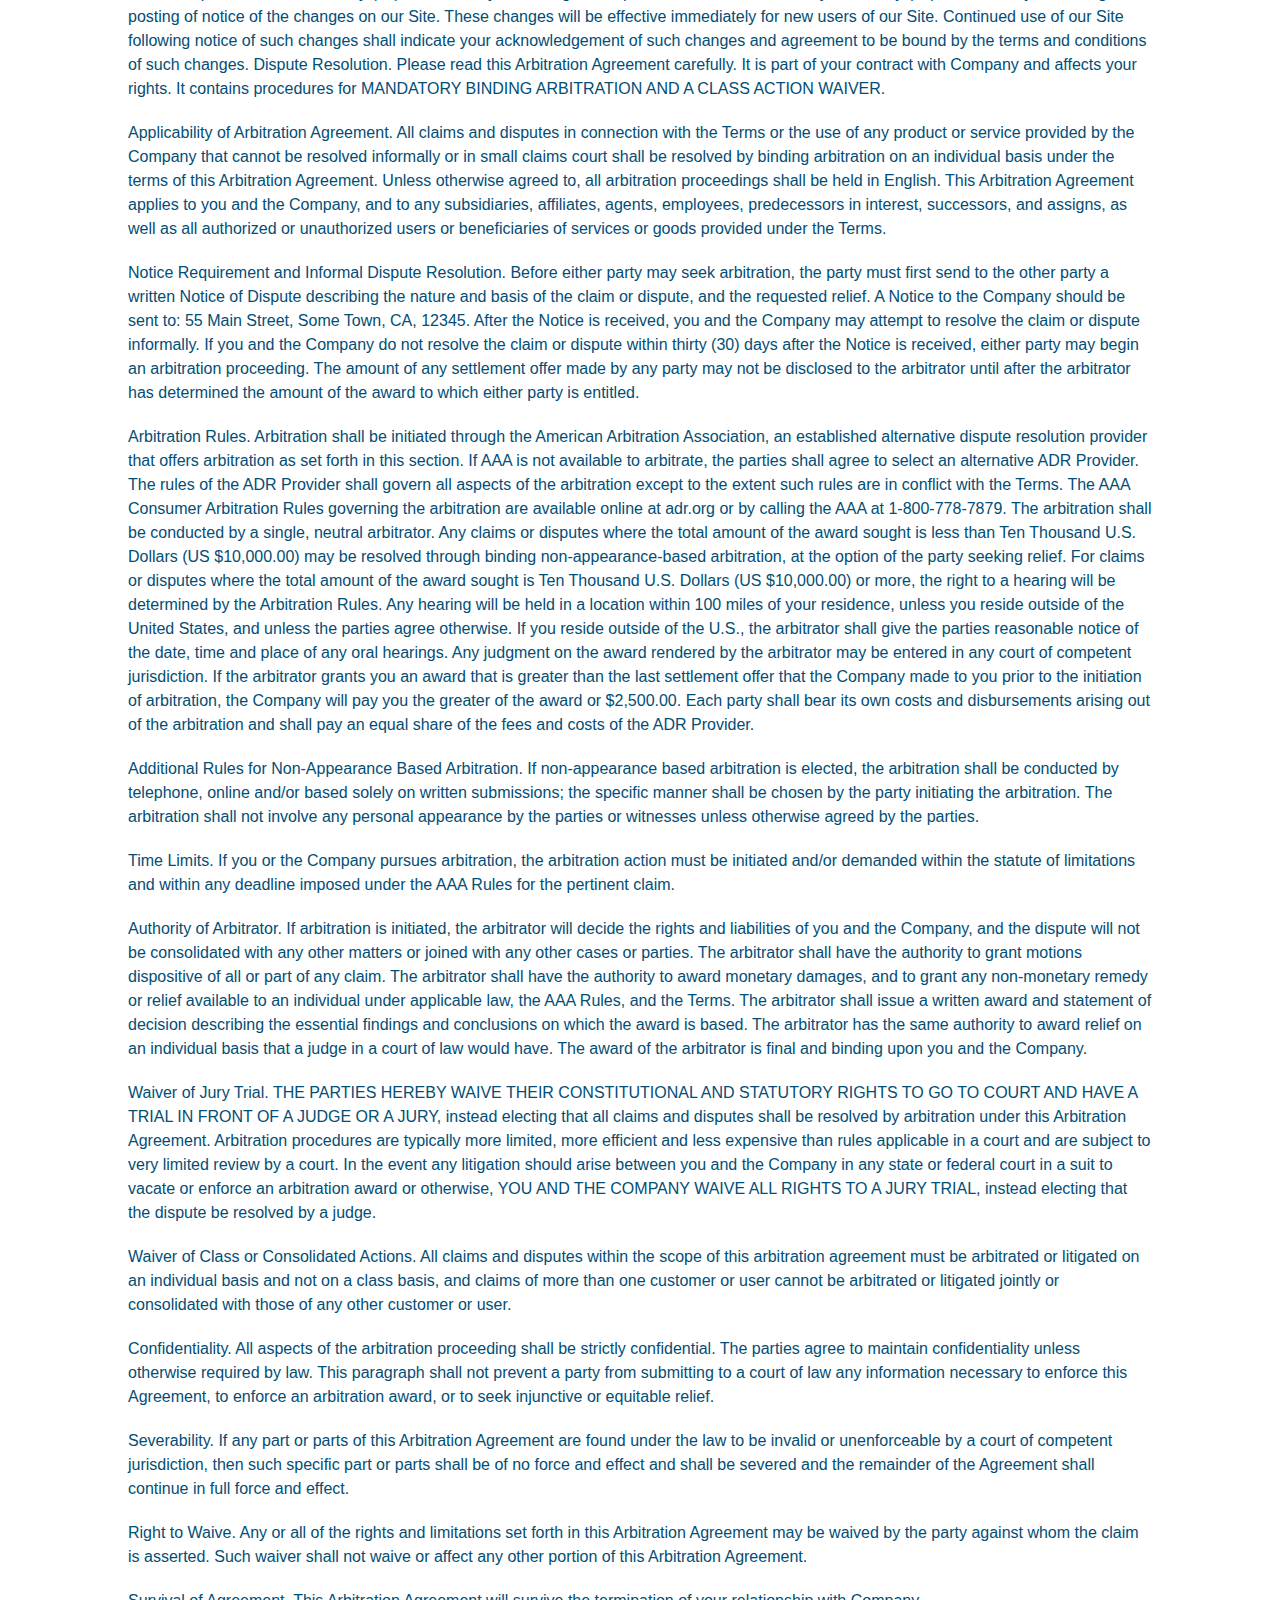
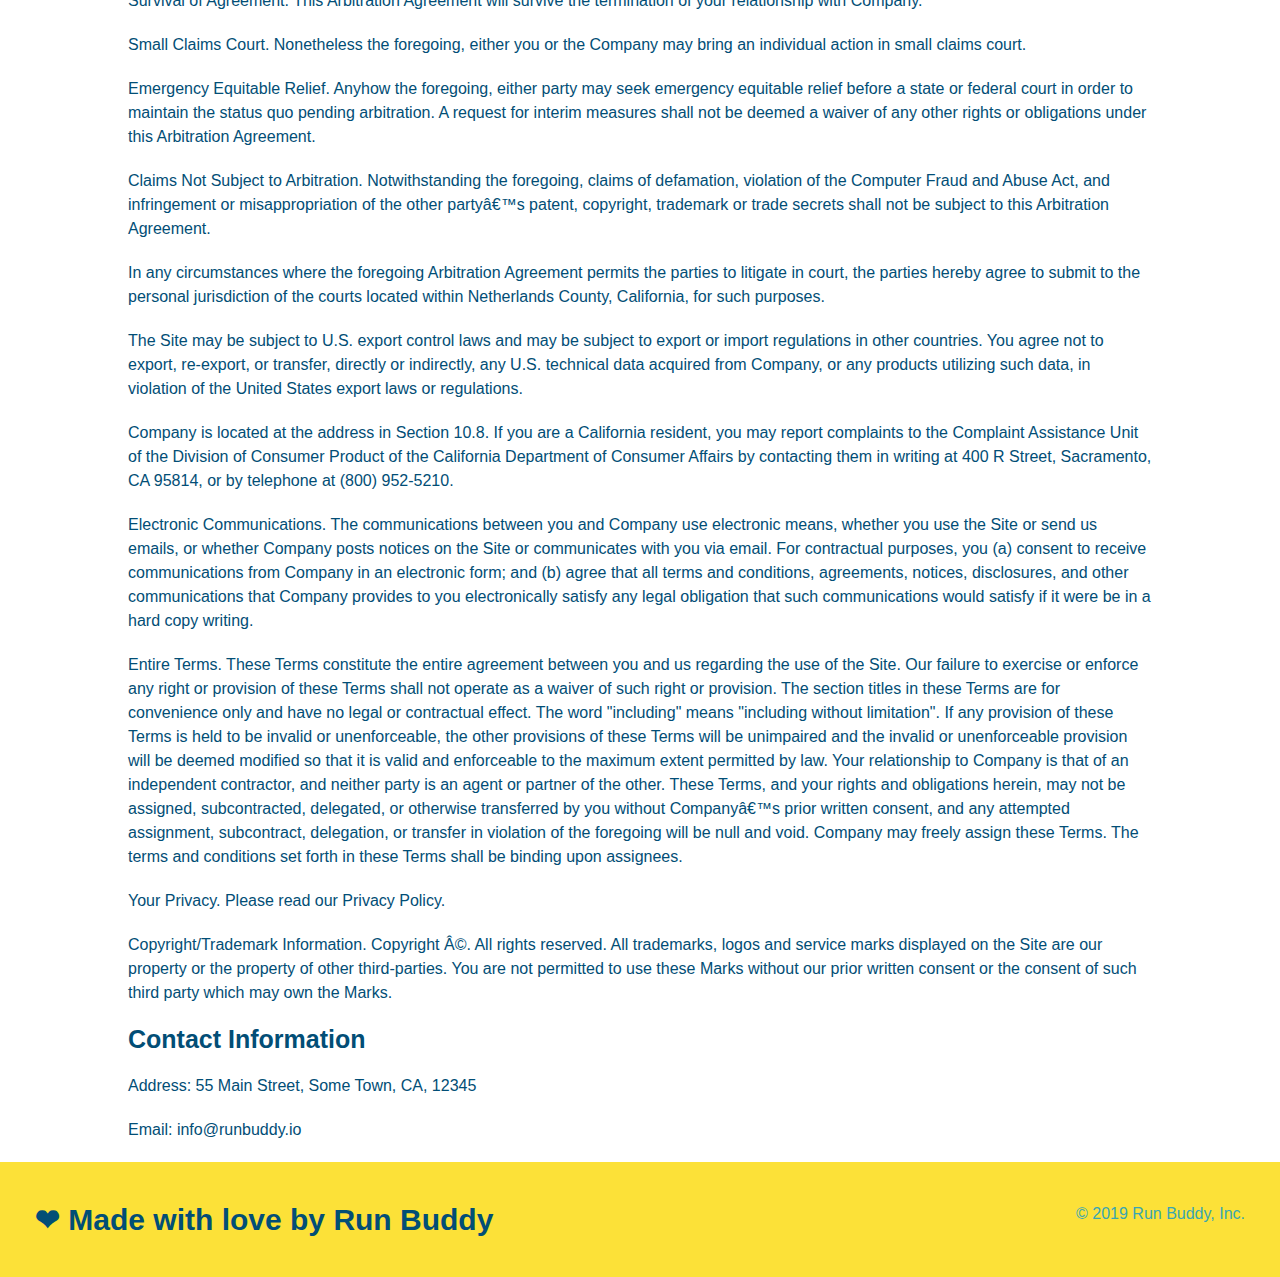
==== commit 9b976b74: "started adding media queries" ====
--- a/privacy-policy.html
+++ b/privacy-policy.html
@@ -2,6 +2,7 @@
 <html lang="en">
   <head>
     <meta charset="UTF-8" />
+    <meta name="viewport" content="width=device-width, initial-scale=1.0"/>
     <title>Privacy Policy - Run Buddy</title>
     <link rel="stylesheet" href="./assets/css/style.css">
     <link rel="stylesheet" href="./assets/css/secondary-styles.css">
--- a/assets/css/style.css
+++ b/assets/css/style.css
@@ -13,6 +13,9 @@
 header {
     padding: 20px 35 px;
     background-color: #39a6b2;
+    display: flex;
+    justify-content: space-between;
+    flex-wrap: wrap;
 }
 
 header h1 {
@@ -20,7 +23,6 @@
     font-size: 36px;
     color: #fce138;
     margin: 0;
-    display: inline;
 }
 
 header a {
@@ -30,8 +32,12 @@
 }
 
 header nav {
-    float: right;
     margin: 7px 0;
+    display: flex;
+    flex-wrap: wrap;
+    justify-content: space-between;
+    align-items: center;
+    list-style: none;
 }
 
 header nav ul li {
@@ -39,9 +45,10 @@
 }
 
 header nav ul li a {
-    margin: 0 30px;
+    padding: 10px 15px;
     font-weight: lighter;
-    font-size: 22px;
+    font-size: 1.55vw;
+
 }
 
 
@@ -51,17 +58,18 @@
     background: #fce138;
     width: 100%;
     padding: 40px 35px;
+    display: flex;
+    justify-content: space-between;
+    flex-wrap: wrap;
 }
 
 footer h2 {
-    display: inline;
     color: #024e76;
     font-size: 30px;
     margin: 0px;
 }
 
 footer div {
-    float: right;
     line-height: 1.5;
     text-align: right;
 }
@@ -78,23 +86,23 @@
 /* hero */
 .hero {
     background-image: url(../images/hero-bg.jpg);
-    height: 600px;
     background-size: cover;
     background-position: center;
-    position: relative;
+    display: flex;
+    justify-content: center;
+    flex-wrap: wrap;
+    align-items: flex-start;
 }
 
 .hero-form {
     background-color: #fce138;
     padding: 20px;
-    width: 500px;
     color: #024e76;
     border-style: solid;
     border-width: 3px;
     border-color: #024e76;
-    position: absolute;
-    bottom: 120px;
-    right: 140px;
+    width: 40%;
+    margin: 3.5%;
 }
 
 .hero-form h3 {
@@ -118,6 +126,23 @@
     font-size: 16px;
 }
 
+.hero-cta {
+    width: 35%;
+    text-align: right;
+    margin: 3.5%;
+    color: #fff;
+    font-size: 18px;
+    line-height: 1.2;
+}
+
+.hero-cta h2 {
+    font-style: italic;
+    font-size: 55px;
+    color: #fce138;
+}
+
+/* end hero */
+
 .form-input {
     border: 1px solid #024e76;
     display: block;
@@ -125,10 +150,6 @@
     color: #024e76;
     width: 100%;
     margin-bottom: 15px;
-}
-
-.intro {
-    text-align: center;
 }
 
 .intro p {
@@ -137,109 +158,154 @@
     width: 80%;
     font-size: 20px;
     margin: 0 auto;
+    text-align: center;
 }
 
 .steps {
+    background: #fce138;
+}
+
+.step {
+    margin: 50px auto;
+    padding-bottom: 50px;
+    width: 80%;
+    border-bottom: 1px solid #39a6b2;
+    display: flex;
+    flex-wrap: wrap;
+    align-items: center;
+    justify-content: space-between;
+}
+
+.step h3 {
+    color: #024e76;
+    font-size: 46px;
+    flex: 1 30%;
+}
+
+.step-info {
+    flex: 2 70%;
+    display: flex;
+    flex-wrap: wrap;
+    align-items: center;
+}
+
+.step-img {
+    flex: 1 12%;
+    margin-right: 20px;
+}
+
+.step-img img {
+    max-width: 100%;
+}
+
+.step-text {
+    flex: 12;
+}
+
+.step-text p {
+    color: #39a6b2;
+    font-size: 18px;
+}
+
+.step-text h4 {
+    font-size: 26px;
+    line-height: 1.5;
+    color: #024e76;
+}
+
+.section-title {
+    font-size: 48px;
+    color: #024e76;
+    margin: 0 auto 35px auto;
+    padding-bottom: 20px;
     text-align: center;
-    background: #fce138;
-}
-
-.steps div {
-    margin-bottom: 80px;
-}
-
-.steps img {
-    width: 15%;
-    margin: 10px 0;
-}
-
-.steps h3 {
-    color: #024e76;
-    font-size: 46px;
-    margin-top: 10px;
-}
-
-.steps span {
-    font-size: 38px;
-}
-
-.steps p {
-    color: #39a6b2;
-    font-size: 23px;
-}
-
-.section-title {
-    font-size: 55px;
-    color: #024e76;
-    margin-bottom: 35px;
-    padding: 0 100px 20px 100px;
-    display: inline-block;
-    border-bottom: 3px solid;
-  }
-  
-  .primary-border {
+    width: 50%;
+  }
+  
+.primary-border {
     border-color: #fce138;
   }
   
-  .secondary-border {
+.secondary-border {
     border-color: #39a6b2;
   }
 
-  .trainers {
-      text-align: center;
-  }
-
-  .trainer {
-      width: 900px;
-      margin: 0 auto 30px auto;
+.trainers {
       background: #024e76;
+      width: 100%;
+      margin: 0 auto;
+      display: flex;
+      flex-wrap: wrap;
+      justify-content: space-around;
+  }
+
+.trainer {
+      margin: 20px;
       color: #fce138;
-      overflow: auto;
-  }
-
-  .trainer img {
-      width: 35%;
-      float: left;
-  }
-
-  .trainer-bio {
-      padding: 35px;
-      float: left;
-      width: 65%;
-  }
-
-.text-left {
-    text-align: left;
-}
-
-.text-right {
-    text-align: right;
-}
+      flex: 1;
+  }
+
+.trainer img {
+      width: 100%;
+  }
+
+.trainer-bio {
+      padding: 25px;
+      line-height: 1.3;
+  }
 
 .trainer-bio h3 {
-    font-size: 32px;
-    margin-bottom: 8px;
+    font-size: 28px;
   }
   
 .trainer-bio h4 {
     font-weight: lighter;
-    font-size: 26px;
-    margin-bottom: 25px;
+    font-size: 22px;
   }
   
 .trainer-bio p {
     font-size: 17px;
-    line-height: 1.3;
   }
 
 /* REACH OUT STYLES START */
 .contact {
+    background: #024e76;
+  }
+
+.contact h2 {
+    color: #fce138;
+}
+
+.contact-form input, .contact-form textarea {
+    border: 1px solid #024e76;
+    display: block;
+    padding: 7px 15px;
+    font-size: 16px;
+    color: #024e76;
+    width: 100%;
+    margin-bottom: 15px;
+    margin margin-top: 5px;
+}
+
+.contact-form button {
+    width: 100%;
+    border: none;
+    background: #fce138;
+    color: #024e76;
     text-align: center;
-    background: #024e76;
-  }
-
-.contact h2 {
-    color: #fce138;
+    padding: 15px 0;
+    font-size: 16px;
+}
+
+.contact-info{
+    display: flex;
+    justify-content: space-between;
+    flex-wrap: wrap;
+}
+
+.contact-info > * {
+    flex: 1;
+    margin: 15px;
 }
 
   .contact-info h3 {
@@ -250,7 +316,7 @@
   .contact-info p, .contact-info address {
     margin: 20px 0;
     line-height: 1.5;
-    font-size: 20px;
+    font-size: 16px;
     font-style: normal;
   }
   
@@ -259,17 +325,30 @@
   }
 
   .contact-info iframe {
-    width: 400px;
     height: 400px;
 }
 
 .contact-info div {
-    width: 410px;
-    display: inline-block;
-    vertical-align: top;
-    text-align: left;
-    margin: 30px 0 0 60px;
     color: white;
   }
   
-  /* REACH OUT STYLES END */+  /* REACH OUT STYLES END */
+
+  .flex-row {
+      display: flex;
+  }
+
+  /* MEDIA QUERY FOR SMALLER DESKTOP SCREENS AND SMALLER */
+@media screen and (max-width: 980px) {
+   
+  }
+  
+  /* MEDIA QUERY FOR TABLETS AND SMALLER */
+  @media screen and (max-width: 768px) {
+    
+  }
+  
+  /* MEDIA QUERY FOR MOBILE PHONES AND SMALLER */
+  @media screen and (max-width: 575px) {
+    
+  }